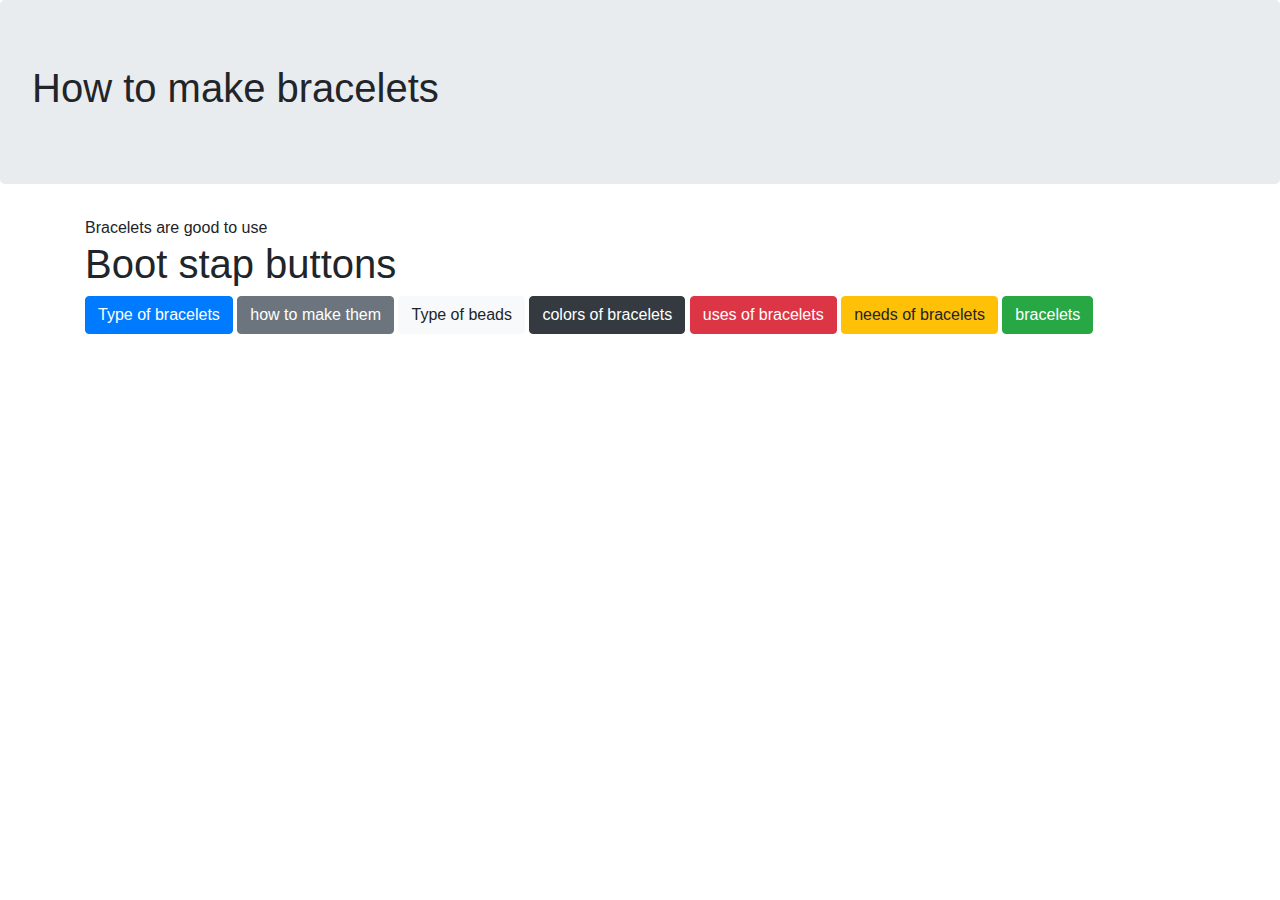
==== Bootstrap utilities/Utilities.html @ 8ab8c477 "boot strap utilities" ====
<!Doctype html>
<html>
    <head>
        <title>Bootstap utilities</title>
        <link rel="stylesheet" href=
"https://maxcdn.bootstrapcdn.com/bootstrap/4.3.1/css/bootstrap.min.css">
<script src=
"https://maxcdn.bootstrapcdn.com/bootstrap/4.3.1/js/bootstrap.min.js">

</script>
    </head>
    <body>
    <div class="jumbotron"><h1>
        How to make bracelets
        </h1>
    </div>
    <div class="container">
        Bracelets are good to use
    </div>
    <div class="container">
        <h1>Boot stap buttons</h1>
        <button type="button" class="btn btn-primary">Type of bracelets</button>
        <button type="button" class="btn btn-secondary">how to make them</button>
        <button type="button" class="btn btn-light">Type of beads</button>
        <button type="button" class="btn btn-dark">colors of bracelets</button>
        <button type="button" class="btn btn-danger">uses of bracelets</button>
        <button type="button" class="btn btn-warning">needs of bracelets</button>
        <button type="button" class="btn btn-success"> bracelets</button>
    </div>
    </body>
</html>
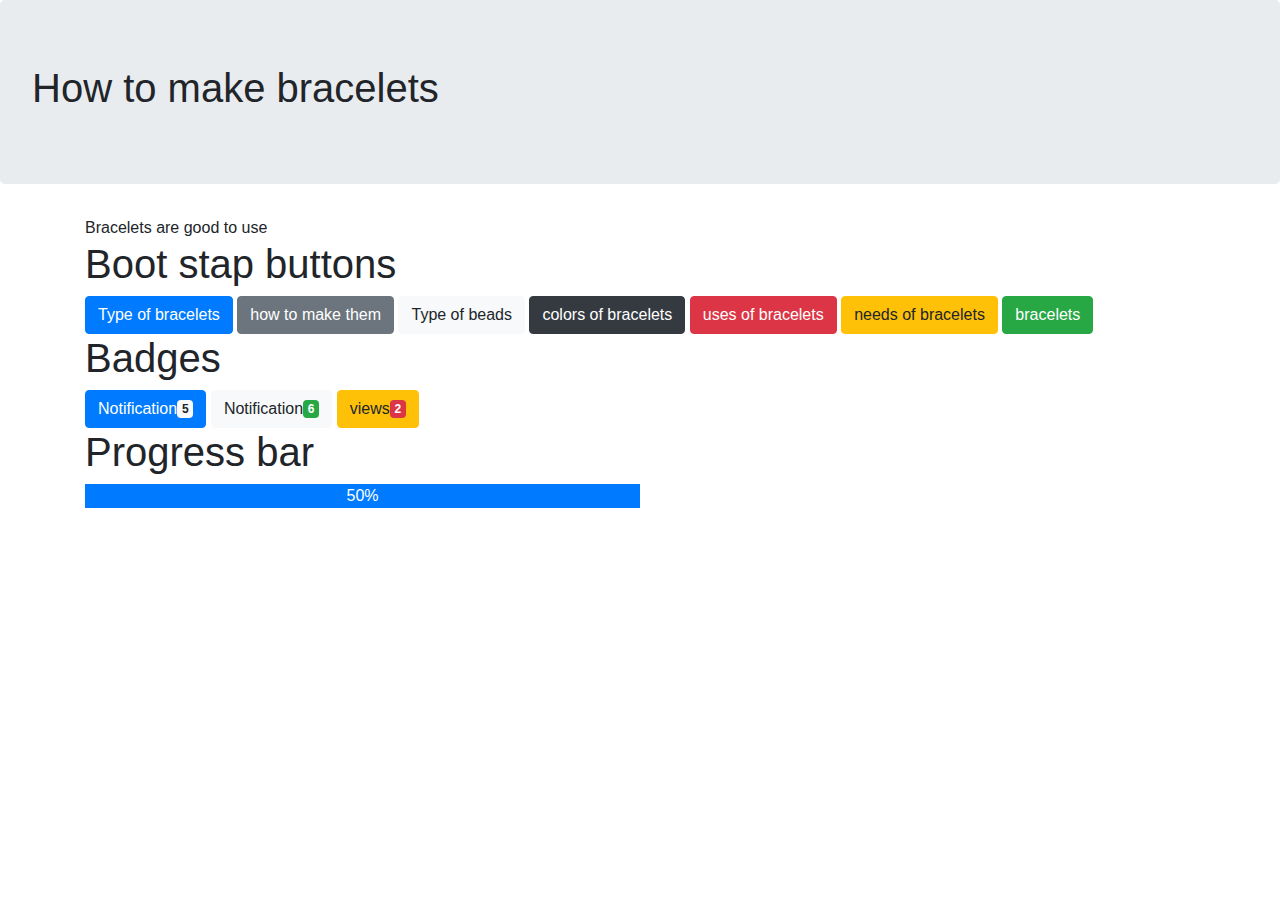
==== commit 14298255: "progress bar and badges" ====
--- a/Bootstrap utilities/Utilities.html
+++ b/Bootstrap utilities/Utilities.html
@@ -27,5 +27,17 @@
         <button type="button" class="btn btn-warning">needs of bracelets</button>
         <button type="button" class="btn btn-success"> bracelets</button>
     </div>
+    <div class="container">
+        <h1>Badges</h1>
+        <button type="button" class="btn btn-primary">Notification<span class="badge badge-light">5</span></button>
+        <button type="button" class="btn btn-light">Notification<span class="badge badge-success">6</span></button>
+        <button type="button" class="btn btn-warning">views<span class="badge badge-danger">2</span></button>
+    </div>
+    <div class="container">
+        <h1>Progress bar</h1>
+        <div class="Progress">
+        </div>
+        <div class="progress-bar" style="width: 50%;">50%</div>
+    </div>
     </body>
 </html>